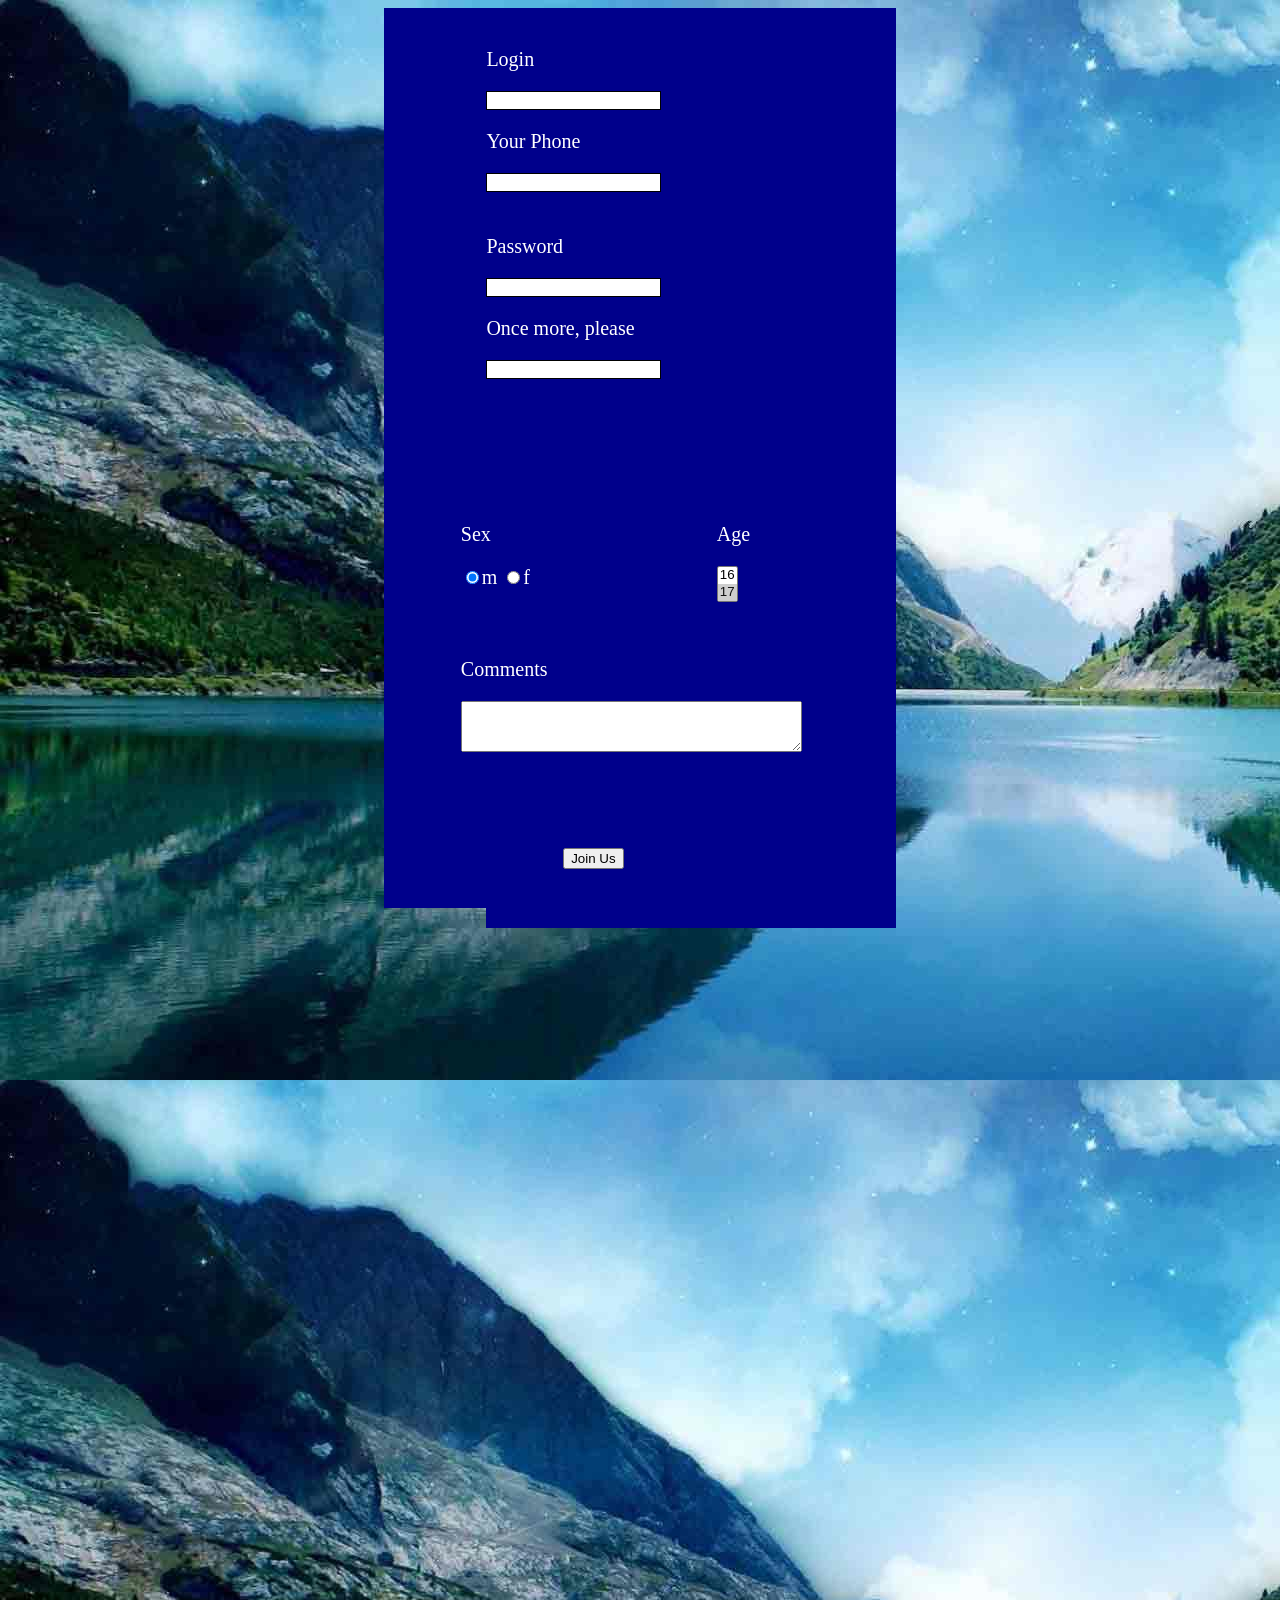
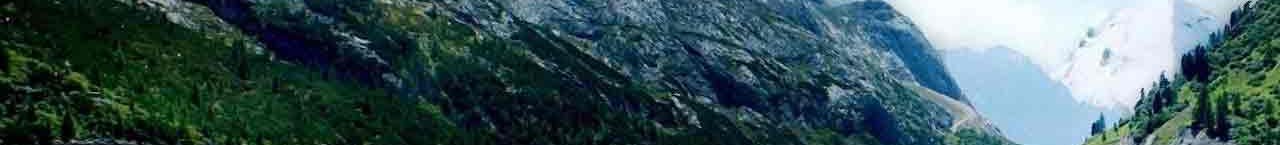
==== index.html @ 0a7252e6 "Fixed mistakes; Changed animation" ====
<!DOCTYPE html>
<html>
	<head>
		<link rel="stylesheet" href="style.css">
	</head>
	<body>
		<div class="blocks">
			<form action="" onsubmit="return validate();">
				<div class="first_block">
					<p>Login</p>
					<input class="name" type="text" id="userName"/>
						<div class="error_Name" id="errorName" >Only lowercase letters and uppercase in the Latin alphabet, numbers, and \"_\" character! More than 5 symbol!!</div>
					<p>Your Phone</p>
					   <div class="error_Phone" id="errorPhone" >Only number your mobile phone!</div>
					   <input class="phone" type="text" id="userPhone"/><br>
					<p>Password</p>
					   <div class="error_Password" id="errorPassword" >Only lowercase letters and uppercase in the Latin alphabet, numbers, and \"_\" character! More than 5 symbol!!</div>
					   <input class="password" type="password" id="userPassword"/>
					<p>Once more, please</p>
					   <div class="error_Name" id="errorPasswordInspection" >Password to rewrite:  Be more attentive. Enter once more!!!</div>
					   <input class="inspection_password" type="password" id="userPasswordInspection"/><br>
				</div>
				<div class="block_second">
					<div class="sex">
						<p>Sex</p>
							<input type="radio" name="sex" checked="checked" value="male" />m
							<input type="radio" name="sex" value="female" />f<br>
					</div>
					<div class="age">
						<p>Age</p>
							<p><select size="2" multiple name="age[]">
								<option value="9">9</option>
								<option value="10">10</option>
								<option value="11">11</option>
								<option value="12">12</option>
								<option value="13">13</option>
								<option value="14">14</option>
								<option value="15">15</option>
								<option value="16">16</option>
								<option selected value="17">17</option>
								<option value="18">18</option>
								<option value="19">19</option>
								<option value="20">20</option>
								<option value="21">21</option>
								<option value="22">22</option>
								<option value="23">23</option>
								<option value="24">24</option>
								<option value="25">25</option>
								<option value="26">26</option>
								<option value="27">27</option>
								<option value="28">28</option>
								<option value="29">29</option>
								<option value="30">30</option>
							</select></p>
					</div>
				</div>
				<div class="last_block">
					<div class="comments">
						<p>Comments<Br></p>
						<p><textarea name="comment" cols="40" rows="3"></textarea></p>
					</div>
					<div class="submit">
						<button type="submit">Join Us</button><br>
					</div>
				</div>
			</form>
		</div>
	<script src="script.js"></script>
	</body>
</html>
---- style.css ----
body {
    background-image:url(Background_image.jpg);
}

.blocks {
	display : block;
	position: absolute;
	height:100%;
	width:40%;
	background-color: darkblue;
	font-size: 20px;
	color: white;
	top: auto;
	left: 30%;
}

.first_block {
	display : inline-block;
	position: absolute;
	height:100%;
	width:80%;
	background-color: darkblue;
	font-size: 20px;
	color: white;
	top: auto;
	left: 20%;
	margin-bottom: 10px;
	margin-top: 20px;
}
.name{
	display : block;
	position: static;
	border: 1px solid black;
}
.phone{
	display : block;
	position: static;
	border: 1px solid black;
}
.password{
	display : block;
	position: static;
	border: 1px solid black;
}
.inspection_password{
	display : block;
	position: static;
	border: 1px solid black;
}

#errorName {
	top: 9.5%;
	z-index: 2;
	width: 40%;
	height: 13%;
	border-radius: 5px;
	display: block;
    visibility: hidden;
	background: grey;
	font-size: 15px;
	color: red;
	text-align: center;
	position: absolute;
	transition: 0.5s top;
}
#errorPhone {
	top: 15.5%;
	z-index: 2;
	width: 40%;
	height: 13%;
	border-radius: 5px;
	display: block;
	visibility: hidden;
	background: grey;
	font-size: 15px;
	color: red;
	text-align: center;
	position: absolute;
	transition: 0.5s top;
}
#errorPassword {
	top: 26.5%;
	z-index: 2;
	width: 40%;
	height: 13%;
	border-radius: 5px;
	display: block;
	visibility: hidden;
	background: grey;
	font-size: 15px;
	color: red;
	text-align: center;
	position: absolute;
	transition: 0.5s top;
}
#errorPasswordInspection {
	top: 36.5%;
	z-index: 2;
	width: 40%;
	height: 13%;
	border-radius: 5px;
	display: block;
	visibility: hidden;
	background: grey;
	font-size: 15px;
	color: red;
	text-align: center;
	position: absolute;
	transition: 0.5s top;
}


.block_second {
    height:100%;
    width:80%;
    display: block;
	/*position: absolute;*/
}
.age {
	height:100%;
	width:80%;
	display: block;
	position: absolute;
	top: 55%;
	left: 65%;
}
.sex {
	height:100%;
	width:80%;
	display: block;
	position: absolute;
	top: 55%;
	left: 15%;
}

.last_block{
    height:100%;
    width:80%;
    display: block;
	/*position: absolute;*/
}
.comments{
	height:100%;
	width:80%;
	display: block;
	position: absolute;
	top: 70%;
	left: 15%;
}
.submit{
	height:100%;
	width:80%;
	display: block;
	position: absolute;
	top: 93%;
	left: 35%;
}
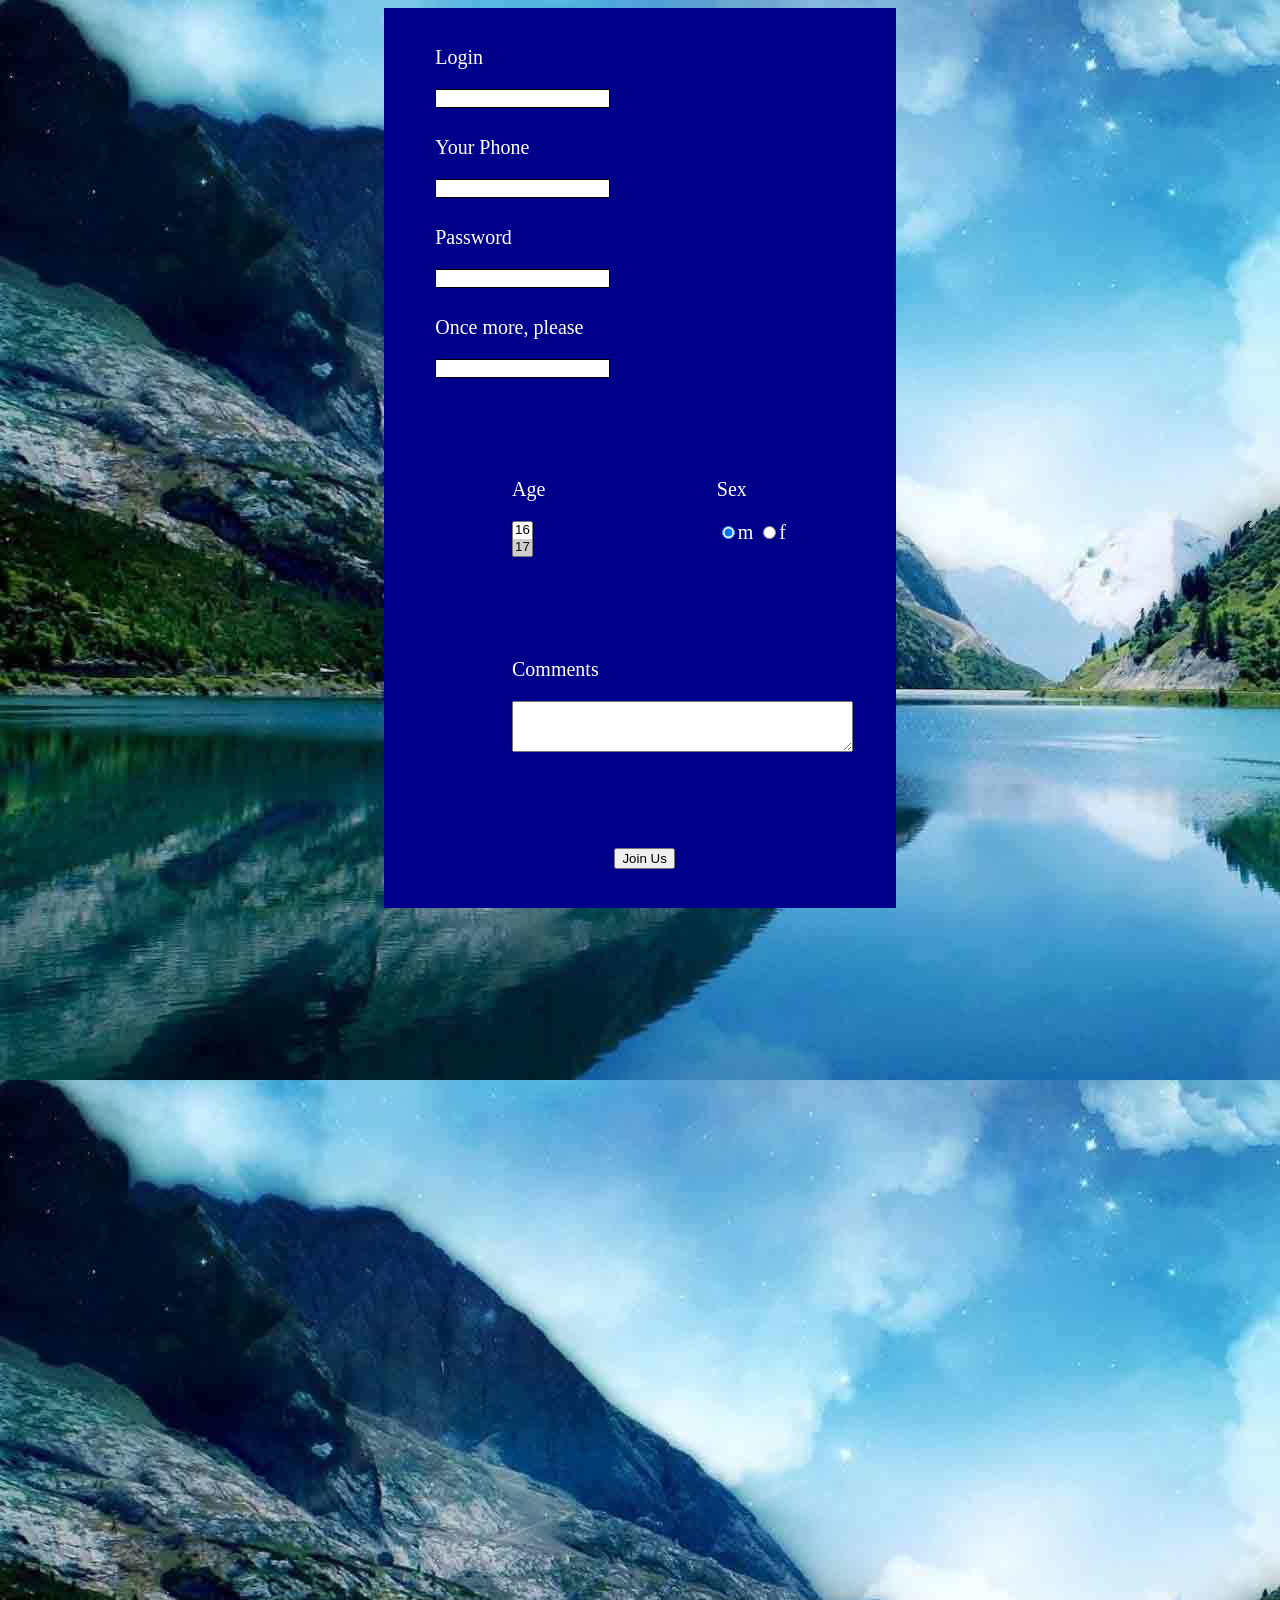
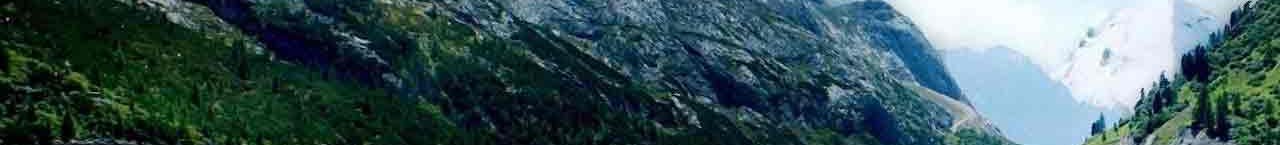
==== commit 4bfbf6e9: "Changed animation; I hope I have fixed all" ====
--- a/index.html
+++ b/index.html
@@ -6,20 +6,18 @@
 	<body>
 		<div class="blocks">
 			<form action="" onsubmit="return validate();">
-				<div class="first_block">
-					<p>Login</p>
+				<p class="login_name">Login</p>
 					<input class="name" type="text" id="userName"/>
-						<div class="error_Name" id="errorName" >Only lowercase letters and uppercase in the Latin alphabet, numbers, and \"_\" character! More than 5 symbol!!</div>
-					<p>Your Phone</p>
-					   <div class="error_Phone" id="errorPhone" >Only number your mobile phone!</div>
-					   <input class="phone" type="text" id="userPhone"/><br>
-					<p>Password</p>
-					   <div class="error_Password" id="errorPassword" >Only lowercase letters and uppercase in the Latin alphabet, numbers, and \"_\" character! More than 5 symbol!!</div>
-					   <input class="password" type="password" id="userPassword"/>
-					<p>Once more, please</p>
-					   <div class="error_Name" id="errorPasswordInspection" >Password to rewrite:  Be more attentive. Enter once more!!!</div>
-					   <input class="inspection_password" type="password" id="userPasswordInspection"/><br>
-				</div>
+					<div class="error_Name" id="errorName" >Only lowercase letters and uppercase in the Latin alphabet, numbers, and \"_\" character! More than 5 symbol!!</div>
+				<p class="name_phone">Your Phone</p>
+					<div class="error_Phone" id="errorPhone" >Only number your mobile phone!</div>
+					<input class="phone" type="text" id="userPhone"/><br>
+				<p class="name_password">Password</p>
+					<input class="password" type="password" id="userPassword"/>
+					<div class="error_Password" id="errorPassword" >Only lowercase letters and uppercase in the Latin alphabet, numbers, and \"_\" character! More than 5 symbol!!</div>
+				<p class="name_inspection_password">Once more, please</p>
+					<input class="inspection_password" type="password" id="userPasswordInspection"/><br>
+					<div class="error_Name" id="errorPasswordInspection" >Password to rewrite:  Be more attentive. Enter once more!!!</div>
 				<div class="block_second">
 					<div class="sex">
 						<p>Sex</p>
--- a/style.css
+++ b/style.css
@@ -12,47 +12,73 @@
 	color: white;
 	top: auto;
 	left: 30%;
+	margin: auto;
+
 }
 
-.first_block {
+
+.name{
 	display : inline-block;
 	position: absolute;
-	height:100%;
-	width:80%;
-	background-color: darkblue;
-	font-size: 20px;
-	color: white;
-	top: auto;
-	left: 20%;
-	margin-bottom: 10px;
-	margin-top: 20px;
+	border: 1px solid black;
+	left: 10%;
+	top:9%;
 }
-.name{
-	display : block;
-	position: static;
+.login_name{
+	display : inline-block;
+	position: absolute;
+	left: 10%;
+	top:2%;
+}
+
+.phone{
+	display : inline-block;
+	position: absolute;
 	border: 1px solid black;
+	left: 10%;
+	top:19%;
 }
-.phone{
-	display : block;
-	position: static;
+.name_phone{
+	display : inline-block;
+	position: absolute;
+	left: 10%;
+	top:12%;
+}
+
+.password{
+	display : inline-block;
+	position: absolute;
 	border: 1px solid black;
+	left: 10%;
+	top:29%;
 }
-.password{
-	display : block;
-	position: static;
+.name_password{
+	display : inline-block;
+	position: absolute;
+	left: 10%;
+	top:22%;
+}
+
+.inspection_password {
+	display: inline-block;
+	position: absolute;
 	border: 1px solid black;
+	left: 10%;
+	top: 39%
 }
-.inspection_password{
-	display : block;
-	position: static;
-	border: 1px solid black;
+.name_inspection_password{
+	display : inline-block;
+	position: absolute;
+	left: 10%;
+	top:32%;
 }
 
 #errorName {
-	top: 9.5%;
+	top: 6.5%;
+	left:10%;
 	z-index: 2;
-	width: 40%;
-	height: 13%;
+	width: 50%;
+	height: 7%;
 	border-radius: 5px;
 	display: block;
     visibility: hidden;
@@ -61,13 +87,14 @@
 	color: red;
 	text-align: center;
 	position: absolute;
-	transition: 0.5s top;
+	transition: 0.5s left;
 }
 #errorPhone {
-	top: 15.5%;
+	top: 16.5%;
+	left:10%;
 	z-index: 2;
-	width: 40%;
-	height: 13%;
+	width: 50%;
+	height: 7%;
 	border-radius: 5px;
 	display: block;
 	visibility: hidden;
@@ -76,13 +103,14 @@
 	color: red;
 	text-align: center;
 	position: absolute;
-	transition: 0.5s top;
+	transition: 0.5s left;
 }
 #errorPassword {
 	top: 26.5%;
+	left: 10%;
 	z-index: 2;
-	width: 40%;
-	height: 13%;
+	width: 50%;
+	height: 7%;
 	border-radius: 5px;
 	display: block;
 	visibility: hidden;
@@ -91,13 +119,14 @@
 	color: red;
 	text-align: center;
 	position: absolute;
-	transition: 0.5s top;
+	transition: 0.5s left;
 }
 #errorPasswordInspection {
 	top: 36.5%;
+	left:10%;
 	z-index: 2;
-	width: 40%;
-	height: 13%;
+	width: 50%;
+	height: 7%;
 	border-radius: 5px;
 	display: block;
 	visibility: hidden;
@@ -106,7 +135,7 @@
 	color: red;
 	text-align: center;
 	position: absolute;
-	transition: 0.5s top;
+	transition: 0.5s left;
 }
 
 
@@ -115,22 +144,23 @@
     width:80%;
     display: block;
 	/*position: absolute;*/
+	left: 60%;
 }
 .age {
 	height:100%;
 	width:80%;
 	display: block;
 	position: absolute;
-	top: 55%;
-	left: 65%;
+	top: 50%;
+	left: 25%;
 }
 .sex {
 	height:100%;
 	width:80%;
 	display: block;
 	position: absolute;
-	top: 55%;
-	left: 15%;
+	top: 50%;
+	left: 65%;
 }
 
 .last_block{
@@ -145,7 +175,7 @@
 	display: block;
 	position: absolute;
 	top: 70%;
-	left: 15%;
+	left: 25%;
 }
 .submit{
 	height:100%;
@@ -153,5 +183,5 @@
 	display: block;
 	position: absolute;
 	top: 93%;
-	left: 35%;
+	left: 45%;
 }
